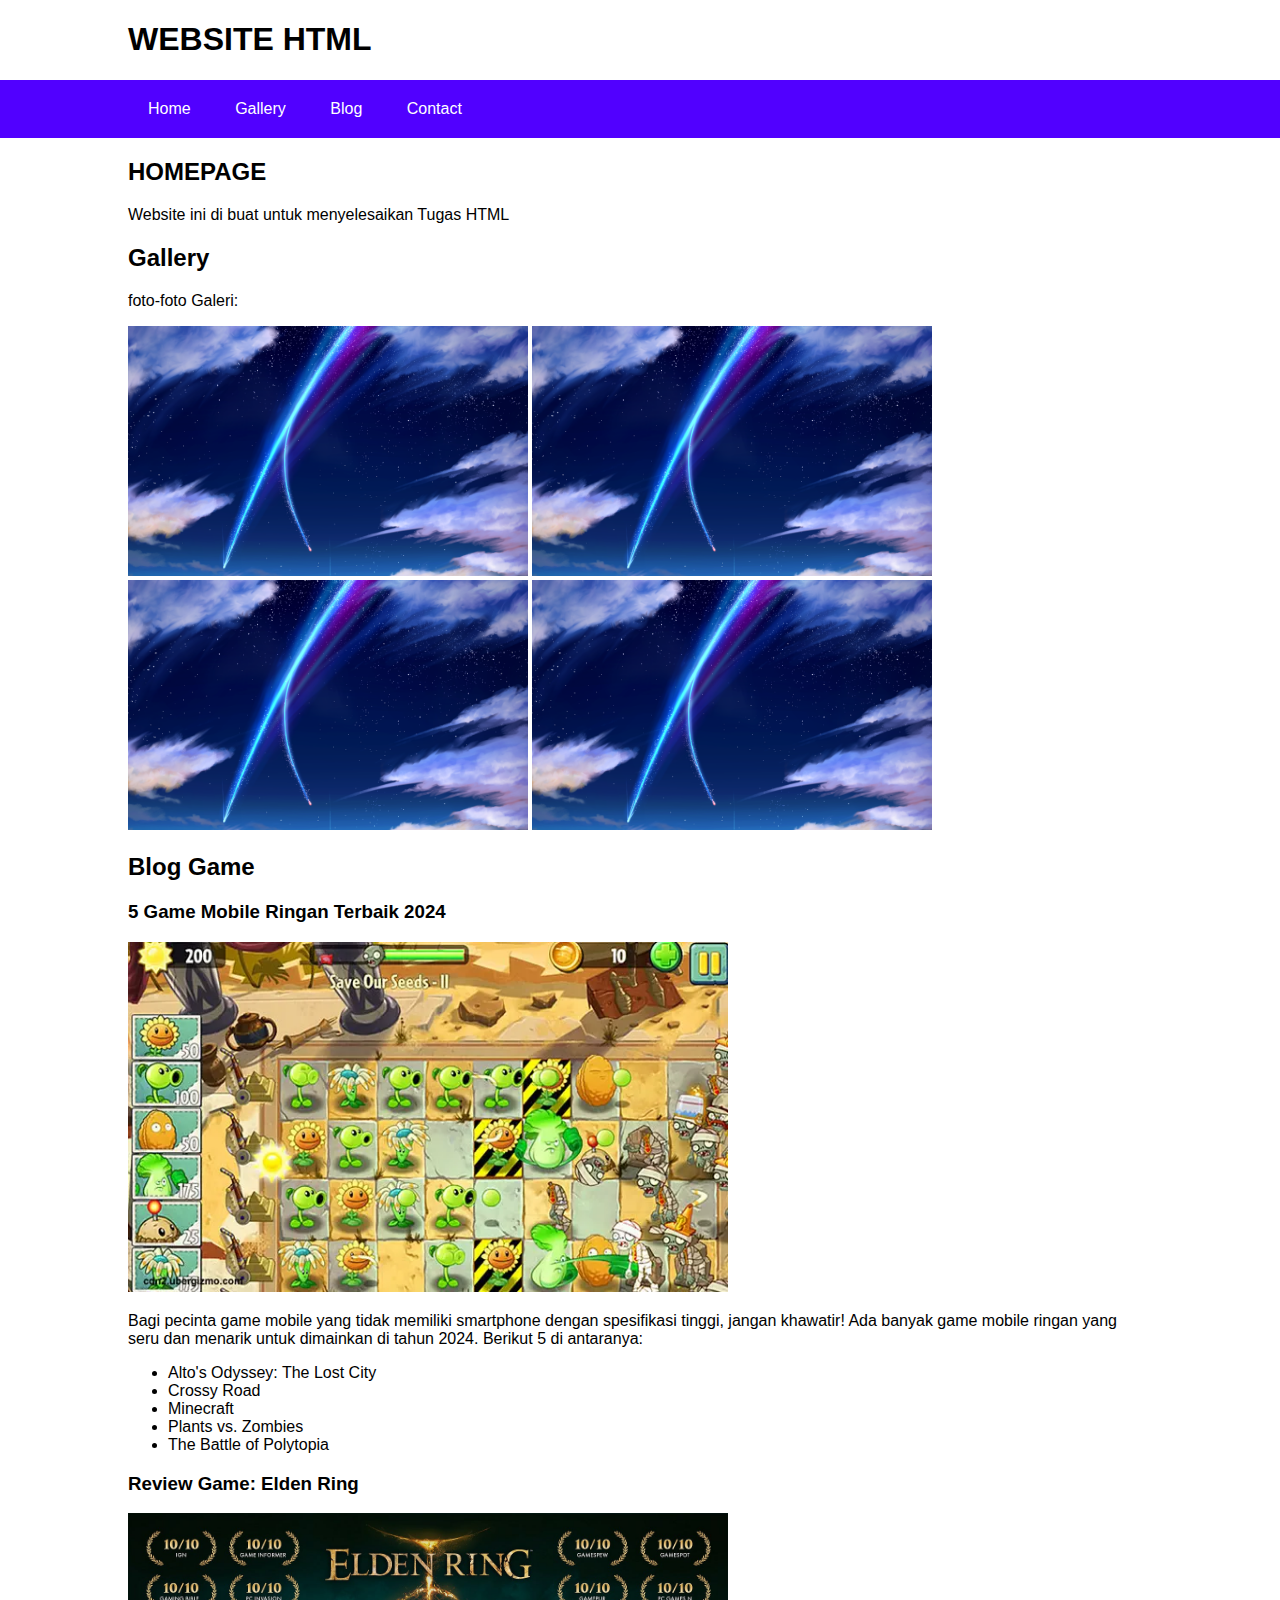
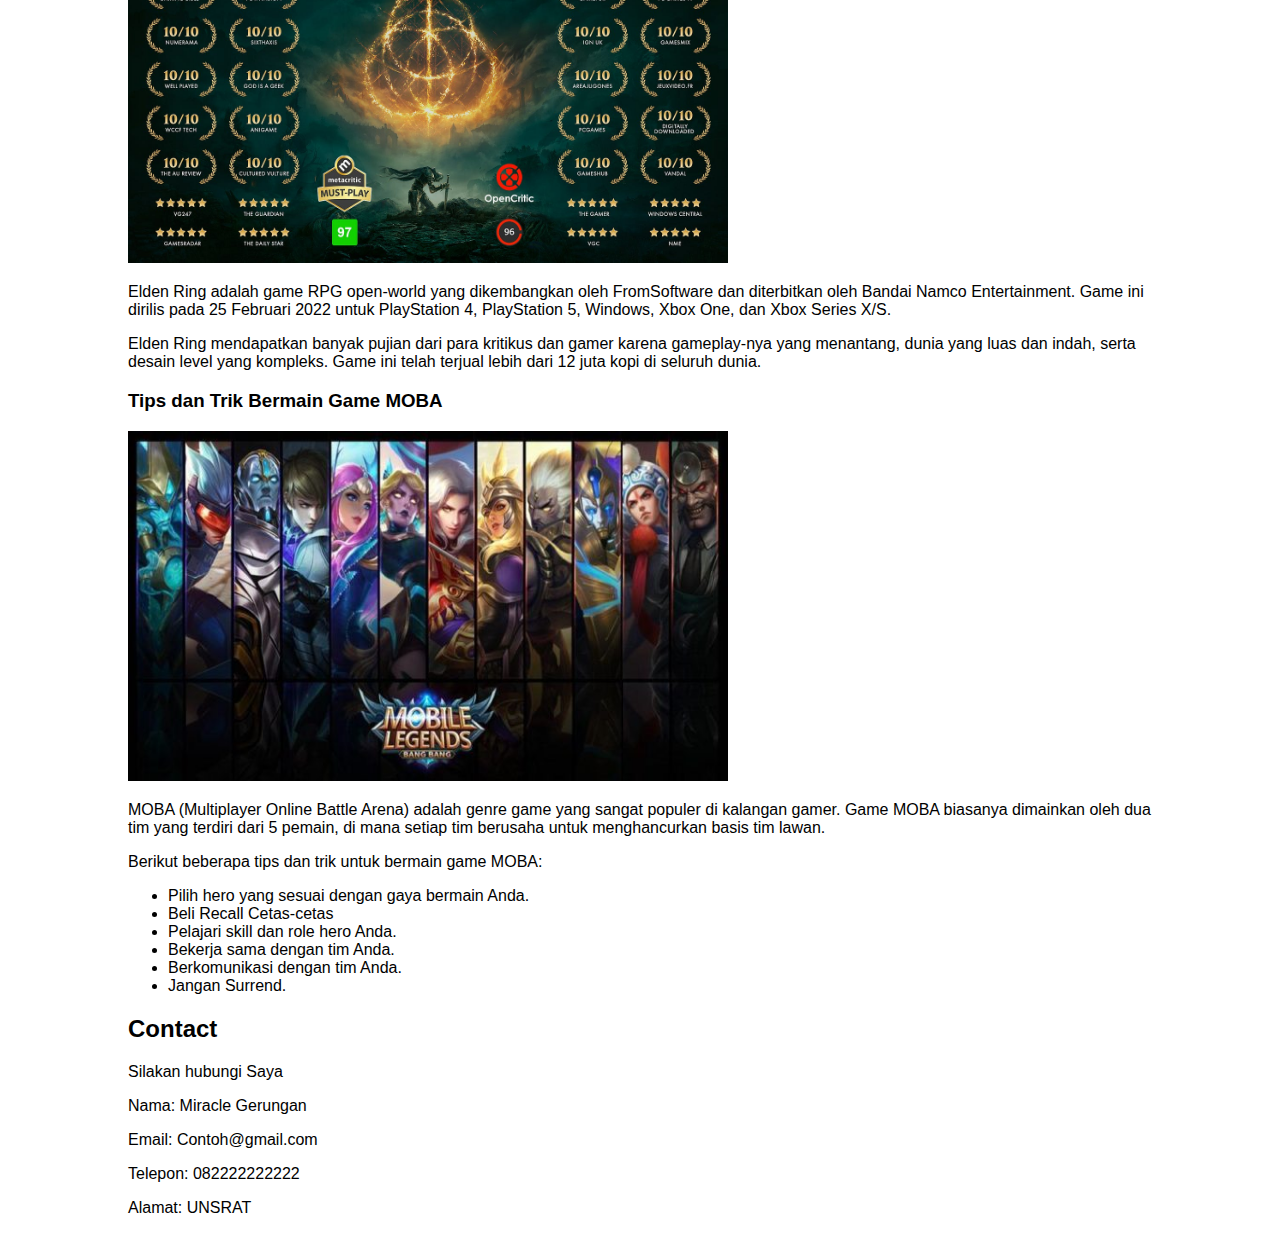
==== index.html @ eecae4c1 "Update and rename Tugas-Html.html to index.html" ====
<!DOCTYPE html>
<html lang="en">
<head>
    <meta charset="UTF-8">
    <meta name="viewport" content="width=device-width, initial-scale=1.0">
    <title>tugas html</title>
    
</head>
<body>
    <style>
        body {
          margin: 0;
          font-family: Arial, sans-serif;
        }
      
        .container {
          width: 80%;
          margin: 0 auto;
        }
      
        #header {
          background-color: #5100ff;
          color: #000000;
        }
      
        .nav-menu {
          list-style-type: none;
          padding: 0;
          margin: 0;
        }
      
        .nav-menu li {
          display: inline;
        }
      
        .nav-menu li a {
          display: inline-block;
          padding: 20px;
          color: #ffffff;
          text-decoration: none;
        }
      
        .nav-menu li a:hover {
          background-color: #000000;
        }
      </style>
<header>
    <div class="container">
        <h1>WEBSITE HTML</h1>
    </div>
</header>

<header id="header">
    <div class="container">
      <nav id="nav-menu-container">
        <ul class="nav-menu" id="nav-menu">
          <li class="menu-active"><a href="#home">Home</a></li>
          <li><a href="#gallery">Gallery</a></li>
          <li><a href="#blog">Blog</a></li>
          <li><a href="#contact">Contact</a></li>
        </ul>
      </nav>
    </div>
  </header>

<section id="home">
    <div class="container">
        <h2>HOMEPAGE</h2>
        <p>Website ini di buat untuk menyelesaikan Tugas HTML</p>
    </div>
</section>

<section id="gallery">
    <div class="container">
        <h2>Gallery</h2>
        <p>foto-foto Galeri:</p>
        <img src="img\kmn.png" width="400" height="250" alt="Foto 1">
        <img src="img\kmn.png" width="400" height="250" alt="Foto 2">
        <img src="img\kmn.png" width="400" height="250" alt="Foto 3">
        <img src="img\kmn.png" width="400" height="250" alt="Foto 4">
    </div>
</section>

<section id="blog">
    <div class="container">
      <h2>Blog Game</h2>
      <article>
        <h3>5 Game Mobile Ringan Terbaik 2024</h3>
        <img src="img\pvz.webp" width="600" height="350" alt="Elden Ring">
        <p>Bagi pecinta game mobile yang tidak memiliki smartphone dengan spesifikasi tinggi, jangan khawatir! Ada banyak game mobile ringan yang seru dan menarik untuk dimainkan di tahun 2024. Berikut 5 di antaranya:</p>
        <ul>
          <li>Alto's Odyssey: The Lost City</li>
          <li>Crossy Road</li>
          <li>Minecraft</li>
          <li>Plants vs. Zombies</li>
          <li>The Battle of Polytopia</li>
        </ul>
      </article>
      <article>
        <h3>Review Game: Elden Ring</h3>
        <img src="img\elden.jpg" width="600" height="350" alt="Elden Ring">
        <p>Elden Ring adalah game RPG open-world yang dikembangkan oleh FromSoftware dan diterbitkan oleh Bandai Namco Entertainment. Game ini dirilis pada 25 Februari 2022 untuk PlayStation 4, PlayStation 5, Windows, Xbox One, dan Xbox Series X/S.</p>
        <p>Elden Ring mendapatkan banyak pujian dari para kritikus dan gamer karena gameplay-nya yang menantang, dunia yang luas dan indah, serta desain level yang kompleks. Game ini telah terjual lebih dari 12 juta kopi di seluruh dunia.</p>
      </article>
      <article>
        <h3>Tips dan Trik Bermain Game MOBA</h3>
        <img src="img\ml.jpeg" width="600" height="350" alt="ml">
        <p>MOBA (Multiplayer Online Battle Arena) adalah genre game yang sangat populer di kalangan gamer. Game MOBA biasanya dimainkan oleh dua tim yang terdiri dari 5 pemain, di mana setiap tim berusaha untuk menghancurkan basis tim lawan.</p>
        <p>Berikut beberapa tips dan trik untuk bermain game MOBA:</p>
        <ul>
          <li>Pilih hero yang sesuai dengan gaya bermain Anda.</li>
          <li>Beli Recall Cetas-cetas
            <li>Pelajari skill dan role hero Anda.</li>
            <li>Bekerja sama dengan tim Anda.</li>
            <li>Berkomunikasi dengan tim Anda.</li>
            <li>Jangan Surrend.</li>
          </ul>
        </article>
      </div>
    </section>

<section id="contact">
    <div class="container">
        <h2>Contact</h2>
        <p>Silakan hubungi Saya</p>
        <p>Nama: Miracle Gerungan</p>
        <p>Email: Contoh@gmail.com</p>
        <p>Telepon: 082222222222</p>
        <p>Alamat: UNSRAT</p>
    </div>
</section>
</body>
</html>
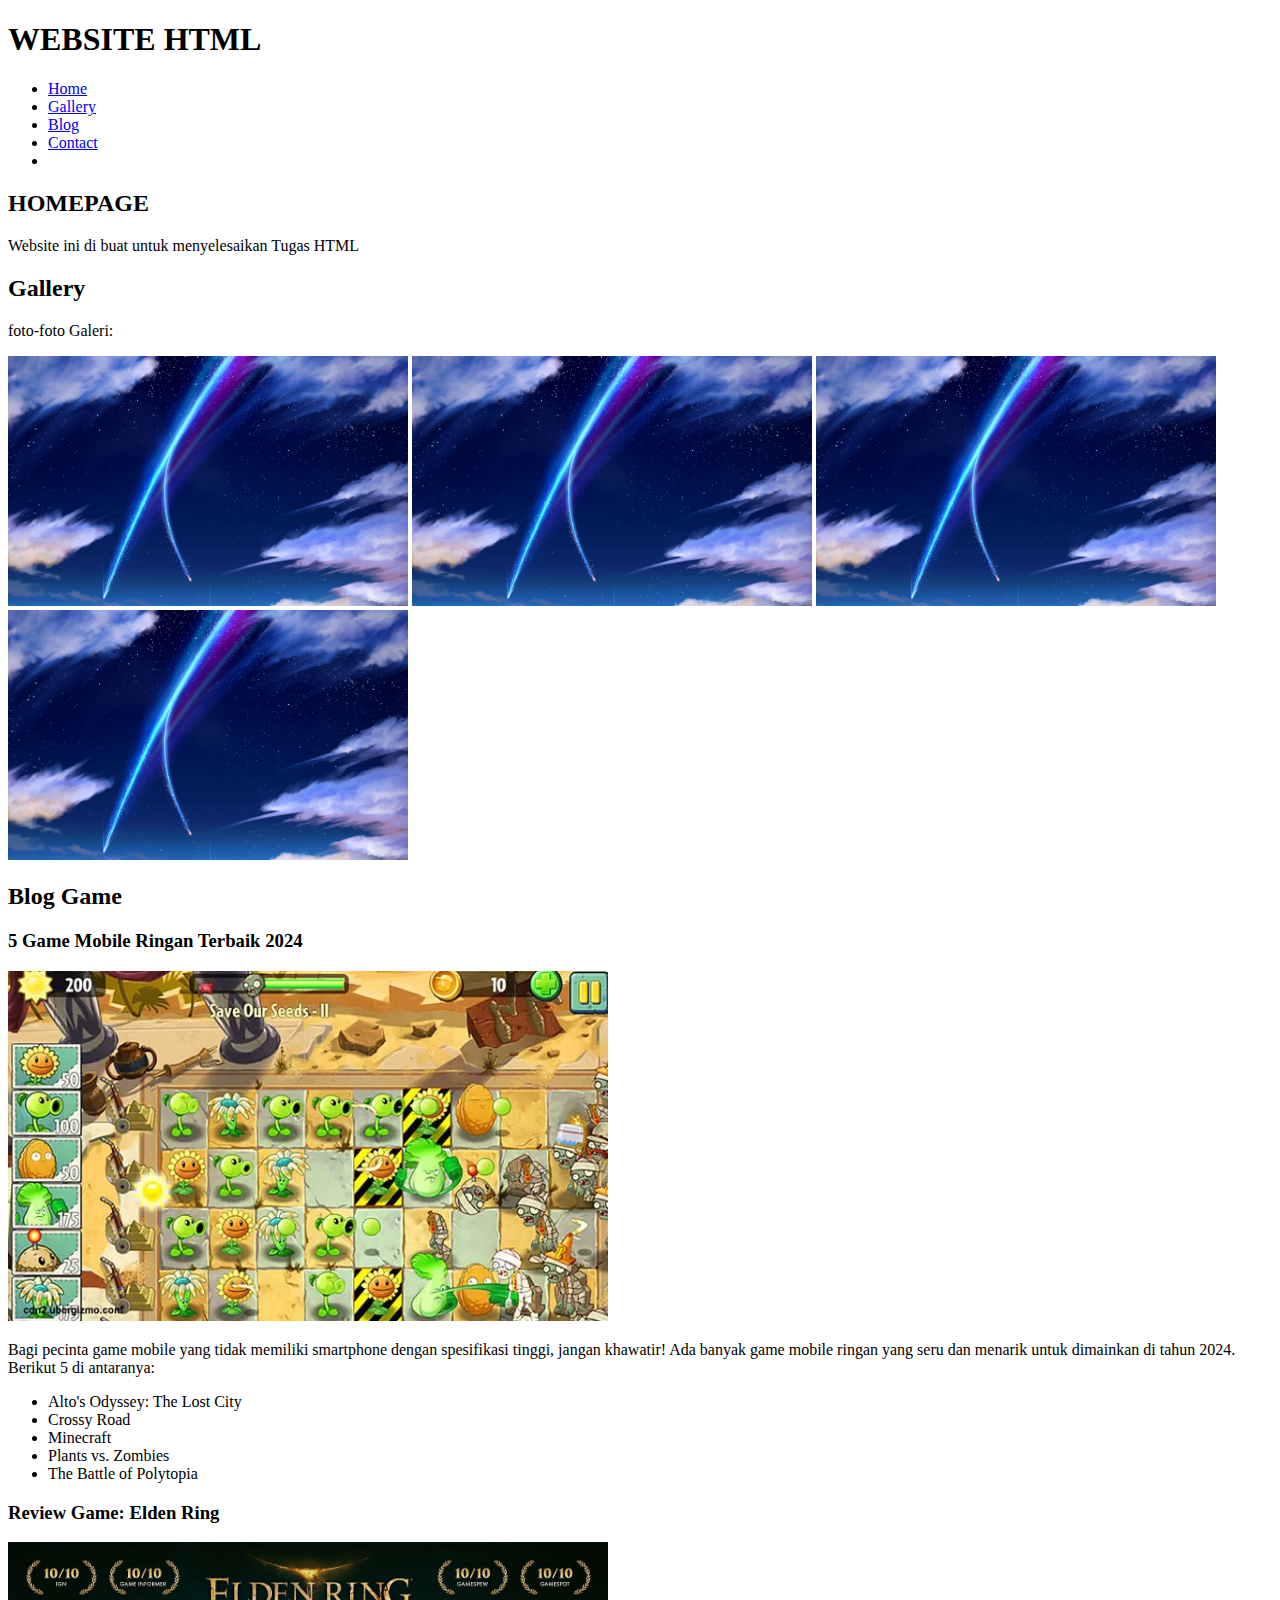
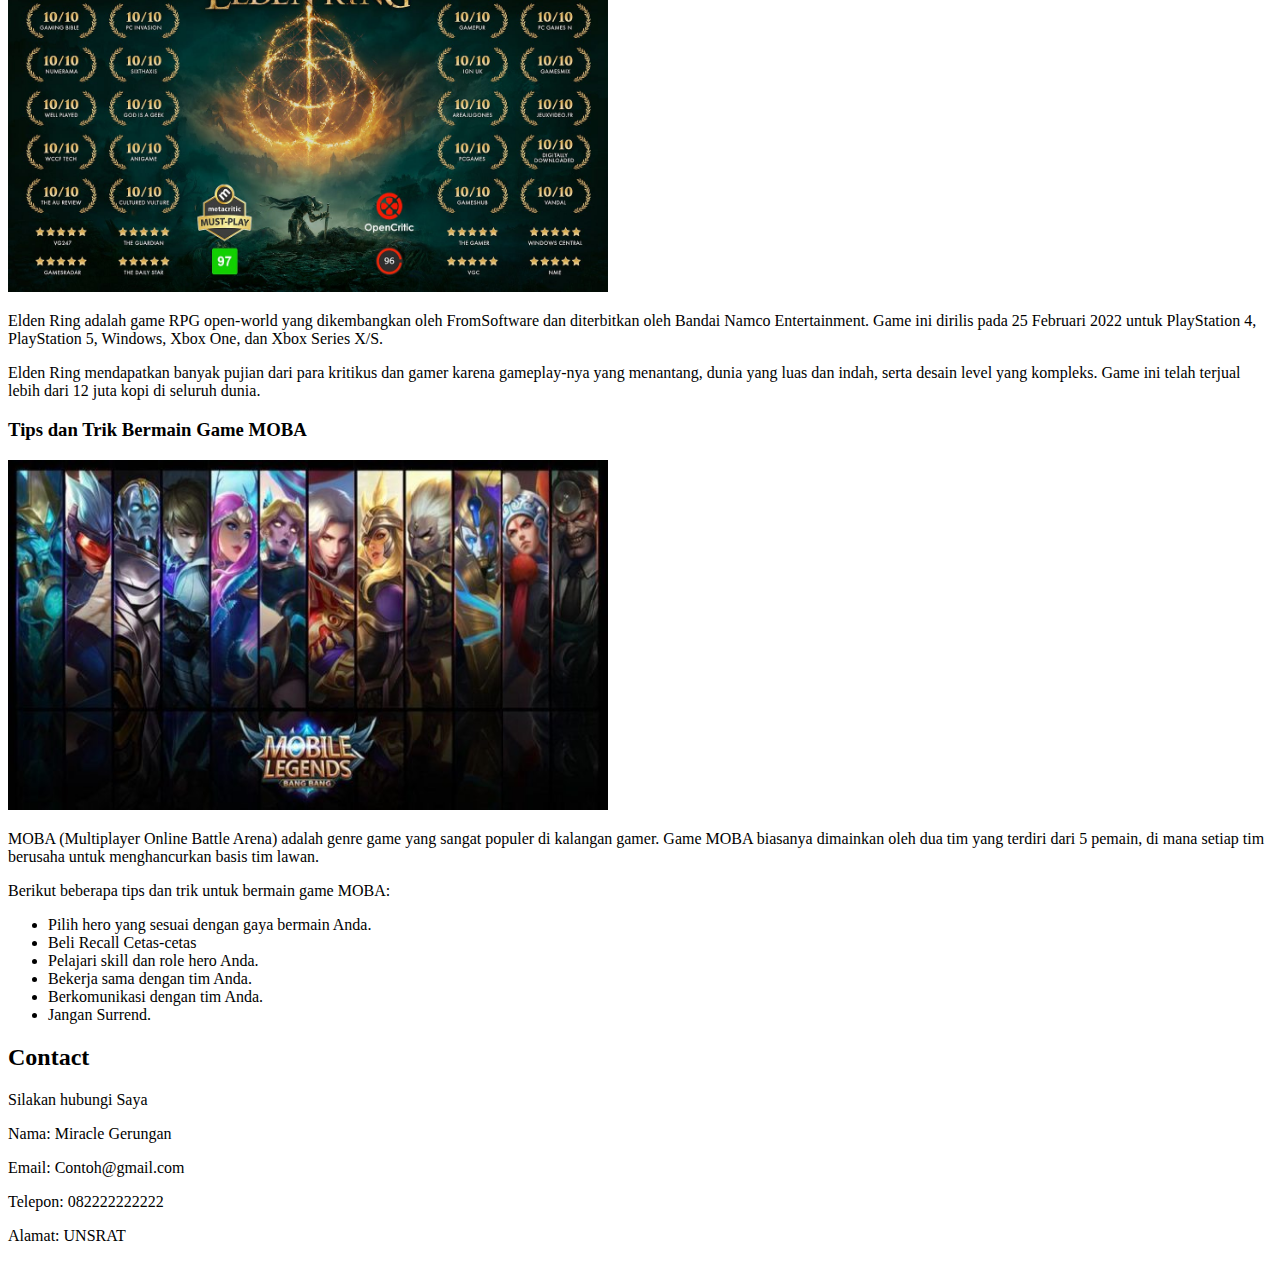
==== commit fa91e98f: "Update index.html" ====
--- a/index.html
+++ b/index.html
@@ -7,43 +7,8 @@
     
 </head>
 <body>
-    <style>
-        body {
-          margin: 0;
-          font-family: Arial, sans-serif;
-        }
-      
-        .container {
-          width: 80%;
-          margin: 0 auto;
-        }
-      
-        #header {
-          background-color: #5100ff;
-          color: #000000;
-        }
-      
-        .nav-menu {
-          list-style-type: none;
-          padding: 0;
-          margin: 0;
-        }
-      
-        .nav-menu li {
-          display: inline;
-        }
-      
-        .nav-menu li a {
-          display: inline-block;
-          padding: 20px;
-          color: #ffffff;
-          text-decoration: none;
-        }
-      
-        .nav-menu li a:hover {
-          background-color: #000000;
-        }
-      </style>
+  <div class="background-image"></div>
+  <link href="style.css" rel="stylesheet">
 <header>
     <div class="container">
         <h1>WEBSITE HTML</h1>
@@ -58,6 +23,7 @@
           <li><a href="#gallery">Gallery</a></li>
           <li><a href="#blog">Blog</a></li>
           <li><a href="#contact">Contact</a></li>
+          <li><a</li>
         </ul>
       </nav>
     </div>
@@ -118,7 +84,6 @@
         </article>
       </div>
     </section>
-
 <section id="contact">
     <div class="container">
         <h2>Contact</h2>
@@ -129,5 +94,4 @@
         <p>Alamat: UNSRAT</p>
     </div>
 </section>
-</body>
 </html>
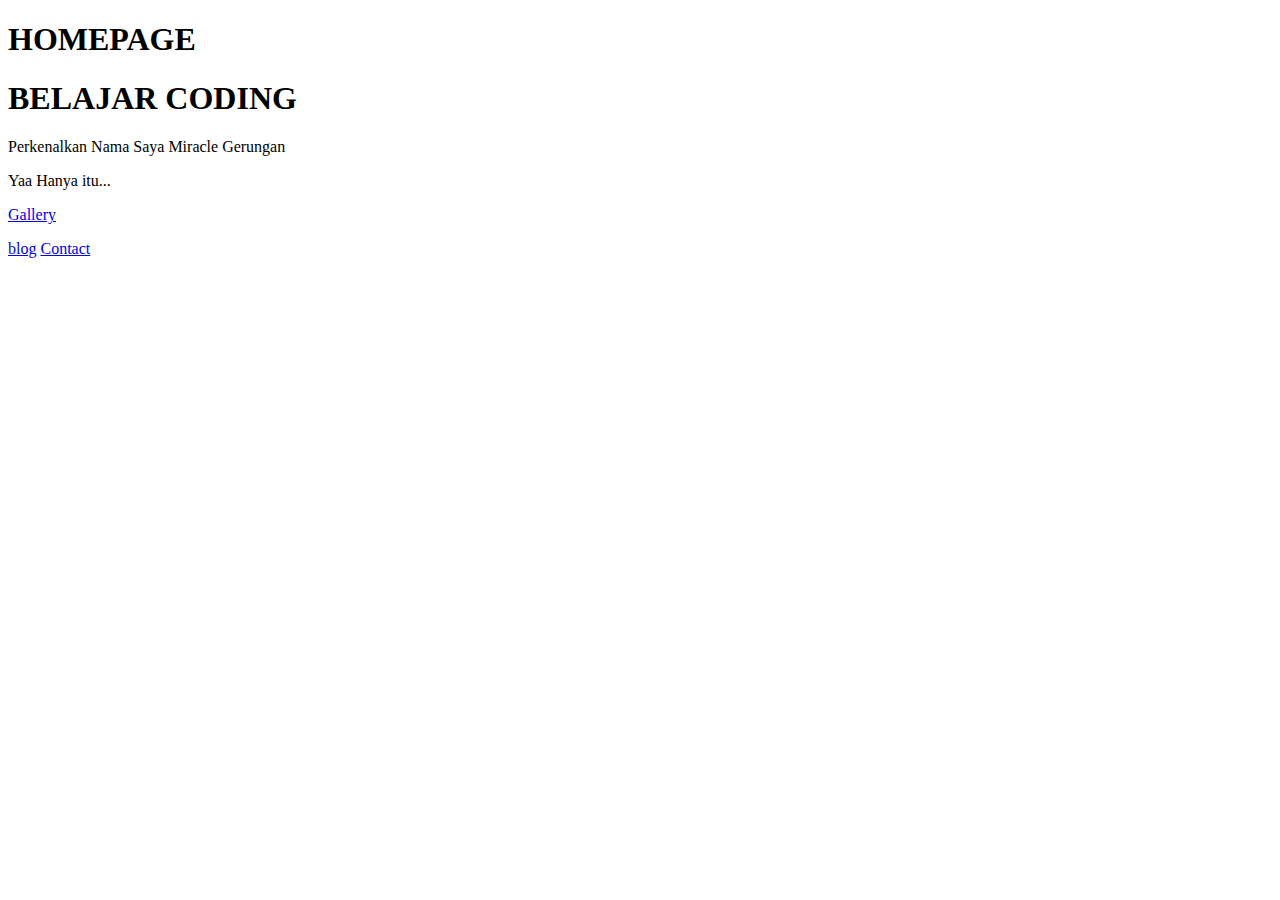
==== commit e7281ee2: "Update index.html" ====
--- a/index.html
+++ b/index.html
@@ -1,97 +1,34 @@
 <!DOCTYPE html>
-<html lang="en">
-<head>
-    <meta charset="UTF-8">
-    <meta name="viewport" content="width=device-width, initial-scale=1.0">
-    <title>tugas html</title>
+<html>
+  <head>
+    <meta charset="utf-8">
+    <title>HOME</title>
     
-</head>
-<body>
-  <div class="background-image"></div>
-  <link href="style.css" rel="stylesheet">
-<header>
-    <div class="container">
-        <h1>WEBSITE HTML</h1>
-    </div>
-</header>
+  </head>
+  <body>
+    <link href="css/style.css" rel="stylesheet">
+    
+    <header>
+      <div class="top-wrapper">
+        <div class="container">
+          <h1>HOMEPAGE</h1>
+          <h1>BELAJAR CODING</h1>
+          <p>Perkenalkan Nama Saya Miracle Gerungan</p>
+          <p>Yaa Hanya itu...</p>
+          
+          <div class="btn-wrapper">
+            <a href="gallery.html" class="btn masuk"s>Gallery</a>
+            <p></p>
+            <a href="blog.html" class="btn masuk">blog</a>
+            <a href="contact.html" class="btn masuk">Contact
+            </a>
+          </div>
+        </div>
+      </div>
+      <div class="lesson-wrapper"></div>
+      <div class="message-wrapper"></div>
+    </header>
+  </body>
+  
+</html>
 
-<header id="header">
-    <div class="container">
-      <nav id="nav-menu-container">
-        <ul class="nav-menu" id="nav-menu">
-          <li class="menu-active"><a href="#home">Home</a></li>
-          <li><a href="#gallery">Gallery</a></li>
-          <li><a href="#blog">Blog</a></li>
-          <li><a href="#contact">Contact</a></li>
-          <li><a</li>
-        </ul>
-      </nav>
-    </div>
-  </header>
-
-<section id="home">
-    <div class="container">
-        <h2>HOMEPAGE</h2>
-        <p>Website ini di buat untuk menyelesaikan Tugas HTML</p>
-    </div>
-</section>
-
-<section id="gallery">
-    <div class="container">
-        <h2>Gallery</h2>
-        <p>foto-foto Galeri:</p>
-        <img src="img\kmn.png" width="400" height="250" alt="Foto 1">
-        <img src="img\kmn.png" width="400" height="250" alt="Foto 2">
-        <img src="img\kmn.png" width="400" height="250" alt="Foto 3">
-        <img src="img\kmn.png" width="400" height="250" alt="Foto 4">
-    </div>
-</section>
-
-<section id="blog">
-    <div class="container">
-      <h2>Blog Game</h2>
-      <article>
-        <h3>5 Game Mobile Ringan Terbaik 2024</h3>
-        <img src="img\pvz.webp" width="600" height="350" alt="Elden Ring">
-        <p>Bagi pecinta game mobile yang tidak memiliki smartphone dengan spesifikasi tinggi, jangan khawatir! Ada banyak game mobile ringan yang seru dan menarik untuk dimainkan di tahun 2024. Berikut 5 di antaranya:</p>
-        <ul>
-          <li>Alto's Odyssey: The Lost City</li>
-          <li>Crossy Road</li>
-          <li>Minecraft</li>
-          <li>Plants vs. Zombies</li>
-          <li>The Battle of Polytopia</li>
-        </ul>
-      </article>
-      <article>
-        <h3>Review Game: Elden Ring</h3>
-        <img src="img\elden.jpg" width="600" height="350" alt="Elden Ring">
-        <p>Elden Ring adalah game RPG open-world yang dikembangkan oleh FromSoftware dan diterbitkan oleh Bandai Namco Entertainment. Game ini dirilis pada 25 Februari 2022 untuk PlayStation 4, PlayStation 5, Windows, Xbox One, dan Xbox Series X/S.</p>
-        <p>Elden Ring mendapatkan banyak pujian dari para kritikus dan gamer karena gameplay-nya yang menantang, dunia yang luas dan indah, serta desain level yang kompleks. Game ini telah terjual lebih dari 12 juta kopi di seluruh dunia.</p>
-      </article>
-      <article>
-        <h3>Tips dan Trik Bermain Game MOBA</h3>
-        <img src="img\ml.jpeg" width="600" height="350" alt="ml">
-        <p>MOBA (Multiplayer Online Battle Arena) adalah genre game yang sangat populer di kalangan gamer. Game MOBA biasanya dimainkan oleh dua tim yang terdiri dari 5 pemain, di mana setiap tim berusaha untuk menghancurkan basis tim lawan.</p>
-        <p>Berikut beberapa tips dan trik untuk bermain game MOBA:</p>
-        <ul>
-          <li>Pilih hero yang sesuai dengan gaya bermain Anda.</li>
-          <li>Beli Recall Cetas-cetas
-            <li>Pelajari skill dan role hero Anda.</li>
-            <li>Bekerja sama dengan tim Anda.</li>
-            <li>Berkomunikasi dengan tim Anda.</li>
-            <li>Jangan Surrend.</li>
-          </ul>
-        </article>
-      </div>
-    </section>
-<section id="contact">
-    <div class="container">
-        <h2>Contact</h2>
-        <p>Silakan hubungi Saya</p>
-        <p>Nama: Miracle Gerungan</p>
-        <p>Email: Contoh@gmail.com</p>
-        <p>Telepon: 082222222222</p>
-        <p>Alamat: UNSRAT</p>
-    </div>
-</section>
-</html>
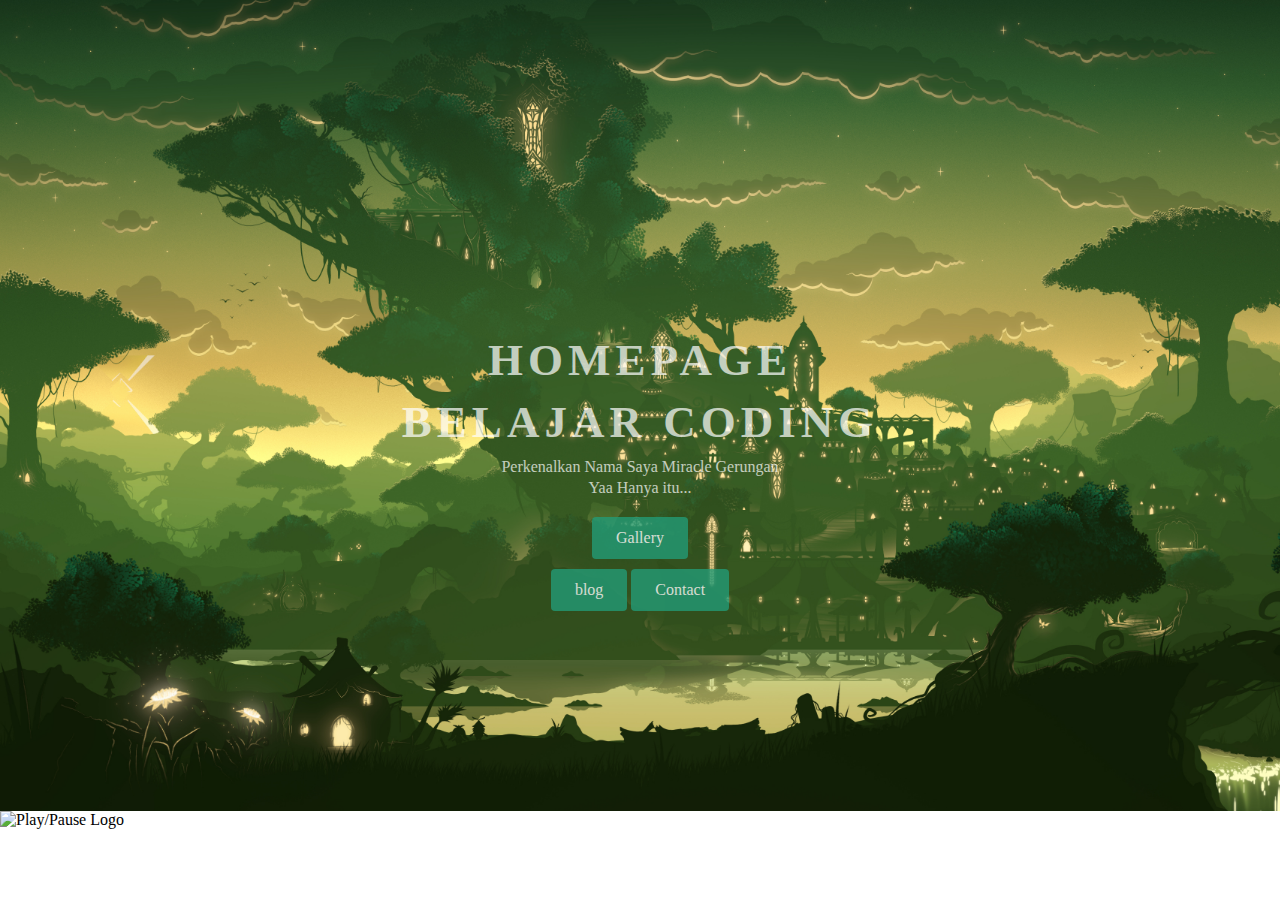
==== commit 2767c196: "Update index.html" ====
--- a/index.html
+++ b/index.html
@@ -1,34 +1,50 @@
 <!DOCTYPE html>
 <html>
   <head>
-    <meta charset="utf-8">
+    <meta charset="UTF-8">
     <title>HOME</title>
-    
+    <link href="css/style.css" rel="stylesheet">
   </head>
   <body>
-    <link href="css/style.css" rel="stylesheet">
-    
-    <header>
-      <div class="top-wrapper">
-        <div class="container">
-          <h1>HOMEPAGE</h1>
-          <h1>BELAJAR CODING</h1>
-          <p>Perkenalkan Nama Saya Miracle Gerungan</p>
-          <p>Yaa Hanya itu...</p>
-          
-          <div class="btn-wrapper">
-            <a href="gallery.html" class="btn masuk"s>Gallery</a>
-            <p></p>
-            <a href="blog.html" class="btn masuk">blog</a>
-            <a href="contact.html" class="btn masuk">Contact
-            </a>
-          </div>
+    <div class="top-wrapper">
+      <video autoplay="true" muted="true" loop="true">
+        <source src="css/mp4/sumeru.mp4" type="video/mp4">
+      </video>
+      
+      <audio id="song" loop>
+        <source src="css/mp3/sumeru.mp3" type="audio/mp3">  
+      </audio>
+
+      <div class="container">
+        <h1>HOMEPAGE</h1>
+        <h1>BELAJAR CODING</h1>
+        <p>Perkenalkan Nama Saya Miracle Gerungan</p>
+        <p>Yaa Hanya itu...</p>
+        <div class="btn-wrapper">
+          <a href="gallery.html" class="btn masuk">Gallery</a>
+          <p></p>
+          <a href="blog.html" class="btn masuk">blog</a>
+          <a href="contact.html" class="btn masuk">Contact</a>
         </div>
       </div>
-      <div class="lesson-wrapper"></div>
-      <div class="message-wrapper"></div>
-    </header>
+    </div>
+    <div class="lesson-wrapper"></div>
+    <div class="message-wrapper"></div>
+    <img id="playPauseLogo" src="css/img/play.png" alt="Play/Pause Logo">
+
+    <script>
+      var audio = document.getElementById("song");
+      var playPauseLogo = document.getElementById("playPauseLogo");
+    
+      playPauseLogo.addEventListener("click", function() {
+        if (audio.paused) {
+          audio.play();
+          playPauseLogo.src = "css/img/pause.png";
+        } else {
+          audio.pause();
+          playPauseLogo.src = "css/img/play.png";
+        }
+      });
+    </script>
   </body>
-  
 </html>
-
--- a/css/style.css
+++ b/css/style.css
@@ -0,0 +1,107 @@
+
+html, body,
+ul, ol, li,
+h1, h2, h3, h4, h5, h6, p, div {
+  margin: 0;
+  padding: 0;
+}
+
+body {
+  font-family: "Lucida Grande";
+}
+
+li {
+  list-style: none;
+}
+
+a {
+  text-decoration: none;
+}
+        .container {
+  width: 1170px;
+  padding: 0 15px;
+  margin: 0 auto;
+}
+
+.top-wrapper {
+  padding: 180px 0px 180px 0px;
+  background-image: url('img/gs.jpg');
+  background-size: cover;
+  color: white;
+  text-align: center;
+  
+}
+
+.top-wrapper h1 {
+  opacity: 0.7;
+  font-size: 45px;
+  letter-spacing: 5px;
+  margin-bottom: 10px;
+}
+
+.top-wrapper p {
+  opacity: 0.7;
+  margin-bottom: 3px;
+}
+
+.btn {
+  padding: 12px 24px;
+  color: white;
+  display: inline-block;
+  opacity: 0.8;
+  border-radius: 4px;
+}
+
+.btn:hover {
+  opacity: 1;
+}
+
+.masuk {
+  background-color: #239b76;
+}
+
+
+.btn-wrapper {
+  margin: 20px 0;
+}
+
+.btn-wrapper p {
+  margin: 10px 0;
+}
+
+
+.fa {
+  margin-right:5px;
+}
+header {
+  height: 65px;
+  width: 100%;
+  background-color: rgba(34, 49, 52, 0.9);
+  position:absolute
+  
+}
+
+.logo {
+  width: 124px;
+  margin-top: 20px;
+}
+.header-left {
+  float:left;
+  
+ 
+}
+.header-right {
+  float:right;
+  background-color:rgba(255, 255, 255, 0.3);
+}
+
+.header-right:hover {
+  background-color:rgba(255, 255, 255, 0.5);
+}
+.header-right a {
+  line-height:65px;
+  padding-left:25px;
+  padding-right:25px;
+  color:white;
+  display:cover;
+}
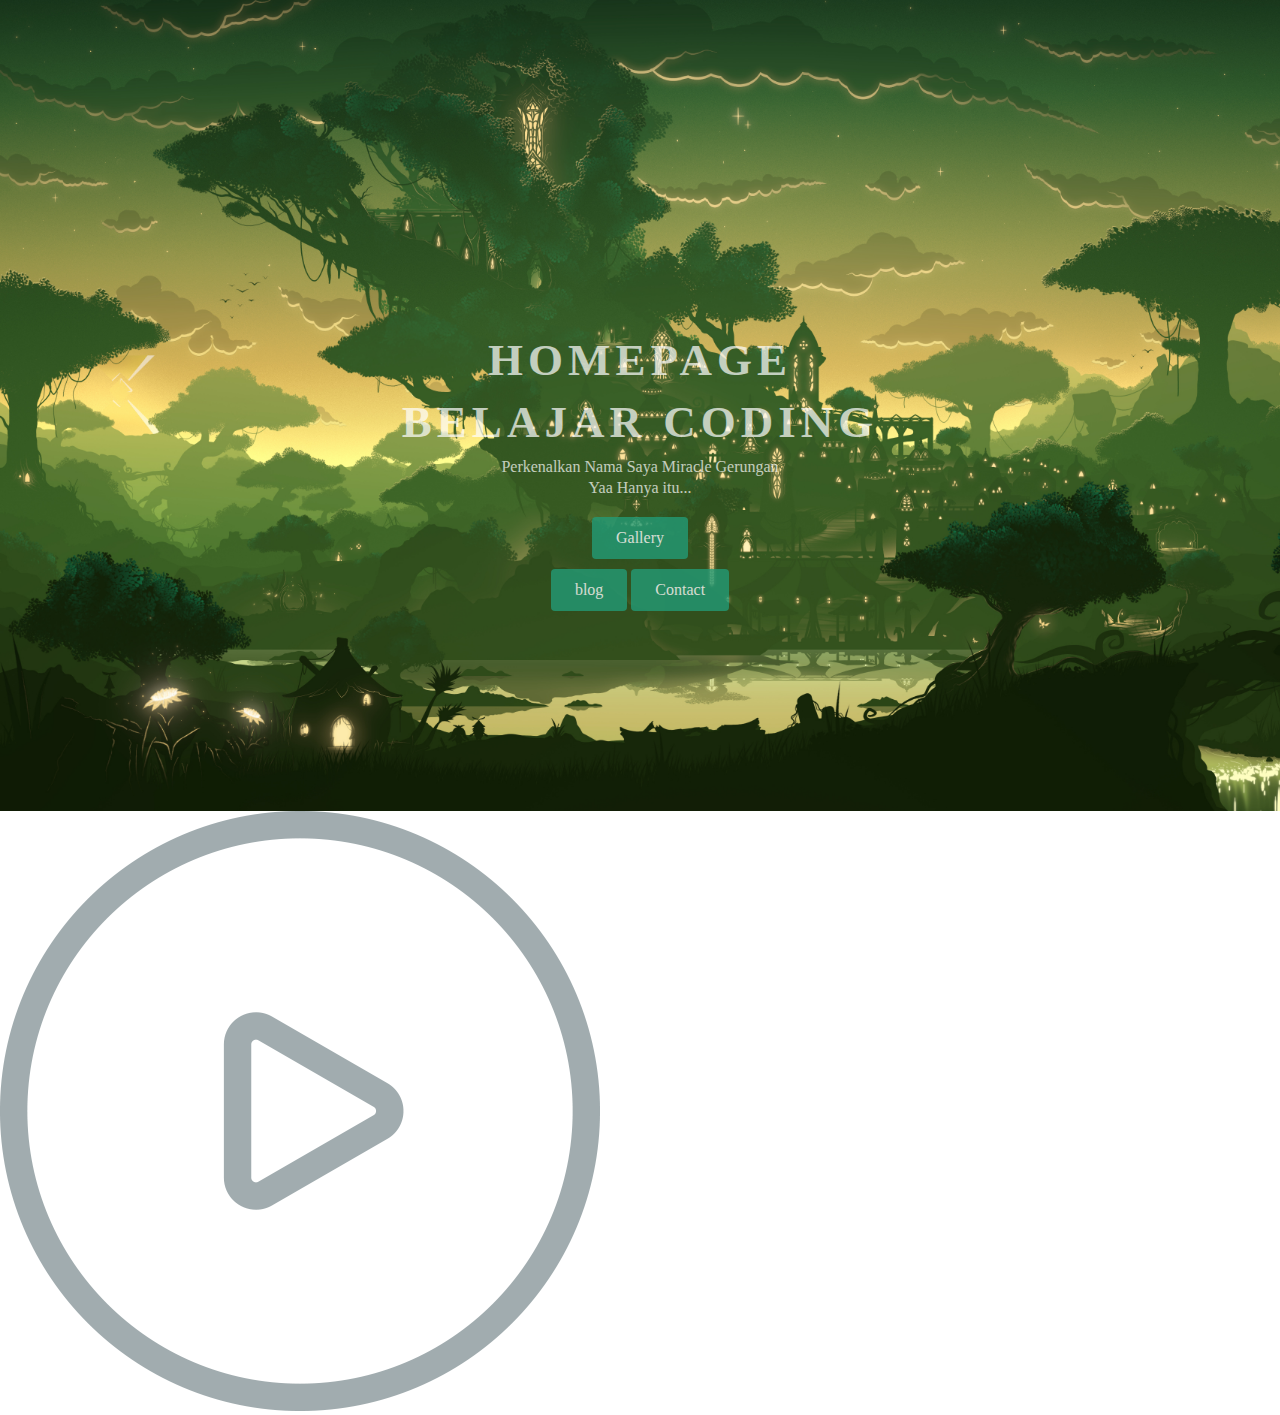
==== commit 9b7c3618: "Update index.html" ====
--- a/index.html
+++ b/index.html
@@ -4,6 +4,7 @@
     <meta charset="UTF-8">
     <title>HOME</title>
     <link href="css/style.css" rel="stylesheet">
+    <script src="script.js"></script>
   </head>
   <body>
     <div class="top-wrapper">
@@ -31,20 +32,5 @@
     <div class="lesson-wrapper"></div>
     <div class="message-wrapper"></div>
     <img id="playPauseLogo" src="css/img/play.png" alt="Play/Pause Logo">
-
-    <script>
-      var audio = document.getElementById("song");
-      var playPauseLogo = document.getElementById("playPauseLogo");
-    
-      playPauseLogo.addEventListener("click", function() {
-        if (audio.paused) {
-          audio.play();
-          playPauseLogo.src = "css/img/pause.png";
-        } else {
-          audio.pause();
-          playPauseLogo.src = "css/img/play.png";
-        }
-      });
-    </script>
   </body>
 </html>
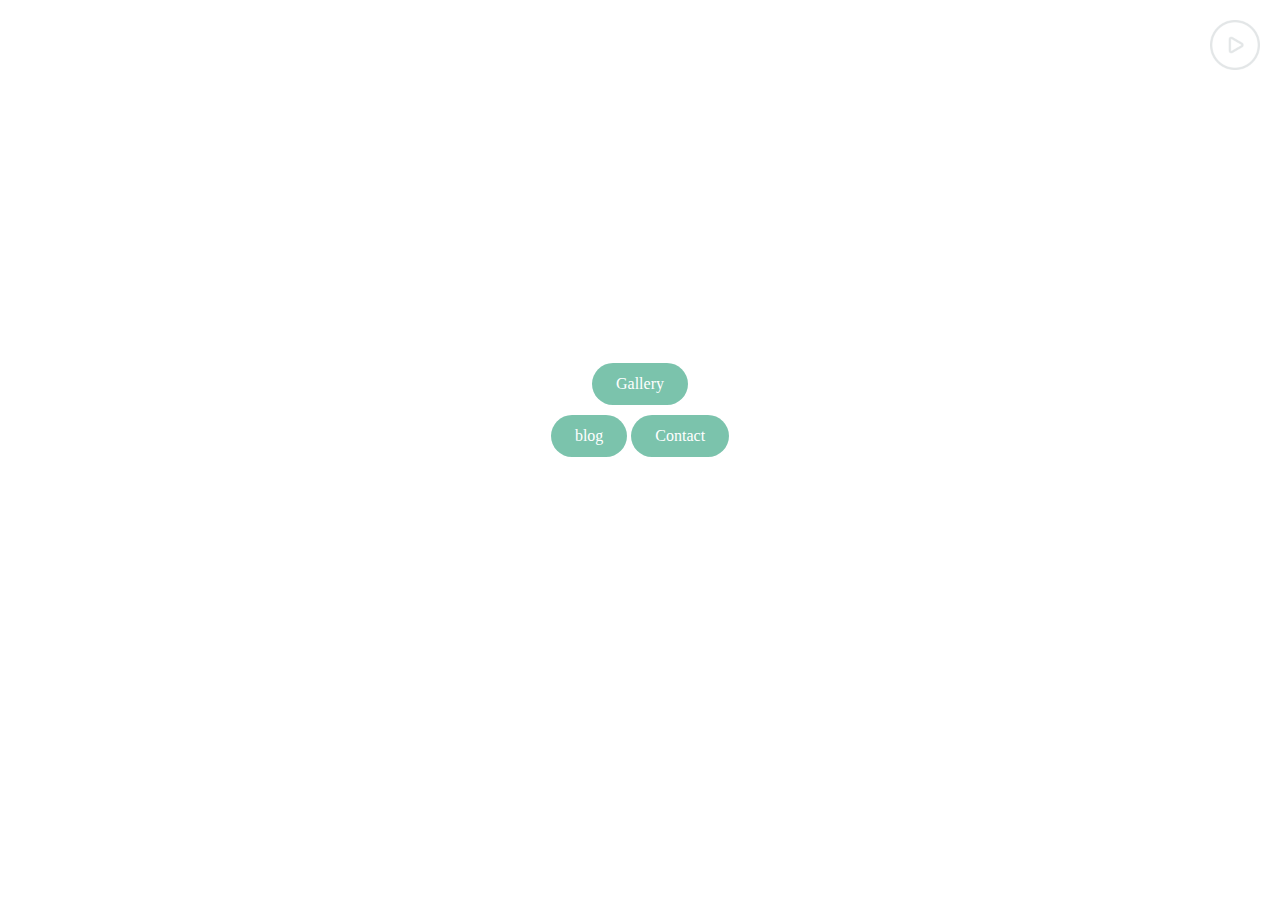
==== commit 0e459aaf: "Update index.html" ====
--- a/index.html
+++ b/index.html
@@ -32,5 +32,6 @@
     <div class="lesson-wrapper"></div>
     <div class="message-wrapper"></div>
     <img id="playPauseLogo" src="css/img/play.png" alt="Play/Pause Logo">
+    <script src="script.js"></script>
   </body>
 </html>
--- a/css/style.css
+++ b/css/style.css
@@ -1,4 +1,3 @@
-
 html, body,
 ul, ol, li,
 h1, h2, h3, h4, h5, h6, p, div {
@@ -25,12 +24,23 @@
 
 .top-wrapper {
   padding: 180px 0px 180px 0px;
-  background-image: url('img/gs.jpg');
-  background-size: cover;
   color: white;
-  text-align: center;
-  
+  text-align: center; 
 }
+
+.top-wrapper video {
+  width: 100%;
+  min-height: 100vh;
+  object-fit: cover;
+  position: fixed;
+  left: 0;
+  right: 0;
+  top: 0;
+  bottom: 0;
+  z-index: -1;
+}
+
+
 
 .top-wrapper h1 {
   opacity: 0.7;
@@ -48,8 +58,8 @@
   padding: 12px 24px;
   color: white;
   display: inline-block;
-  opacity: 0.8;
-  border-radius: 4px;
+  opacity: 0.6;
+  border-radius: 100px;
 }
 
 .btn:hover {
@@ -73,6 +83,28 @@
 .fa {
   margin-right:5px;
 }
+
+.right-col{
+  float: right;
+  margin-right: 6%;
+  margin-top: 120px;
+  display: flex;
+  align-items: center;
+  width: 50px;
+  height: 50px;
+}
+
+#playPauseLogo {
+  position: fixed;
+  top: 20px;
+  right: 20px;
+  width: 50px; /* Adjust the size of the logo as needed */
+  height: auto;
+  cursor: pointer;
+  z-index: 9999; /* Ensure it's above other elements */
+  opacity: 0.3; /* Adjust the opacity value as needed */
+}
+
 header {
   height: 65px;
   width: 100%;
@@ -104,4 +136,4 @@
   padding-right:25px;
   color:white;
   display:cover;
-}
+}